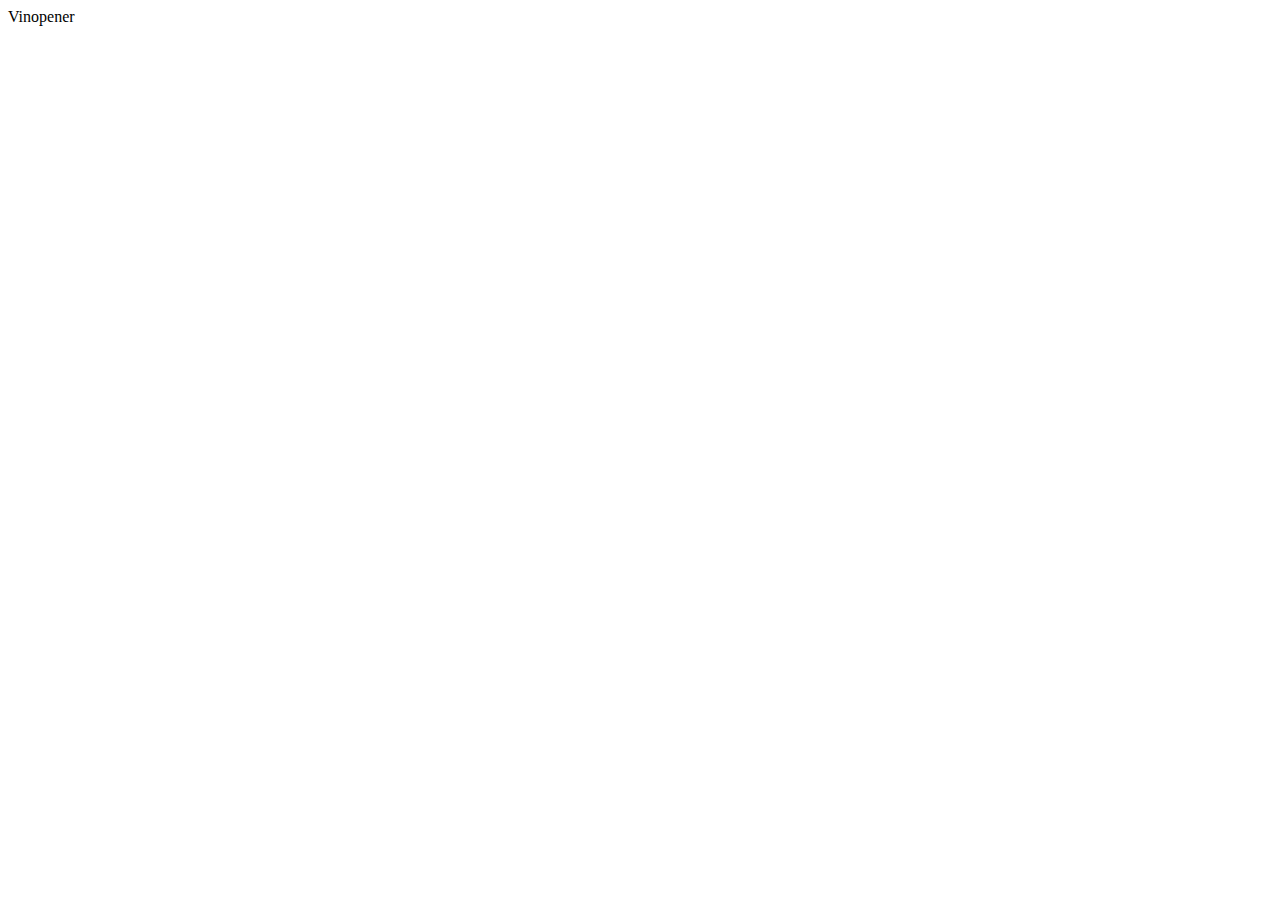
==== index.html @ 8db9b654 "fix:index.html" ====
<!DOCTYPE html>
<html>
<head>
    <meta charset="UTF-8">
    <meta name="viewport" content="width=device-width, initial-scale=1.0">
    <title>Vinopener</title>
</head>
<body>
    Vinopener
</body>
</html>
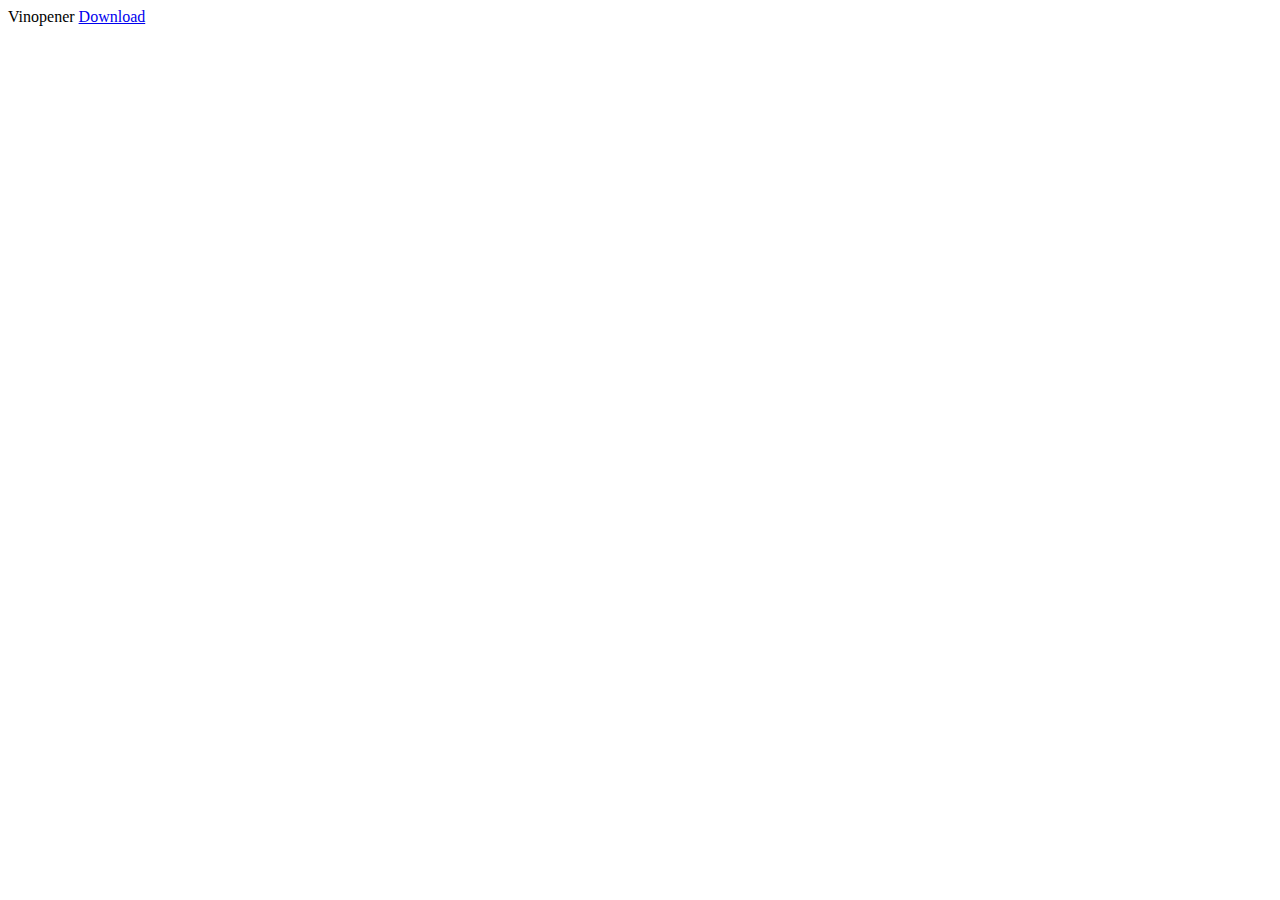
==== commit f9e82067: "add: app logo" ====
--- a/index.html
+++ b/index.html
@@ -7,5 +7,6 @@
 </head>
 <body>
     Vinopener
+    <a href="/app_icon_logo.jpg" download="app_icon_logo">Download</a>
 </body>
 </html>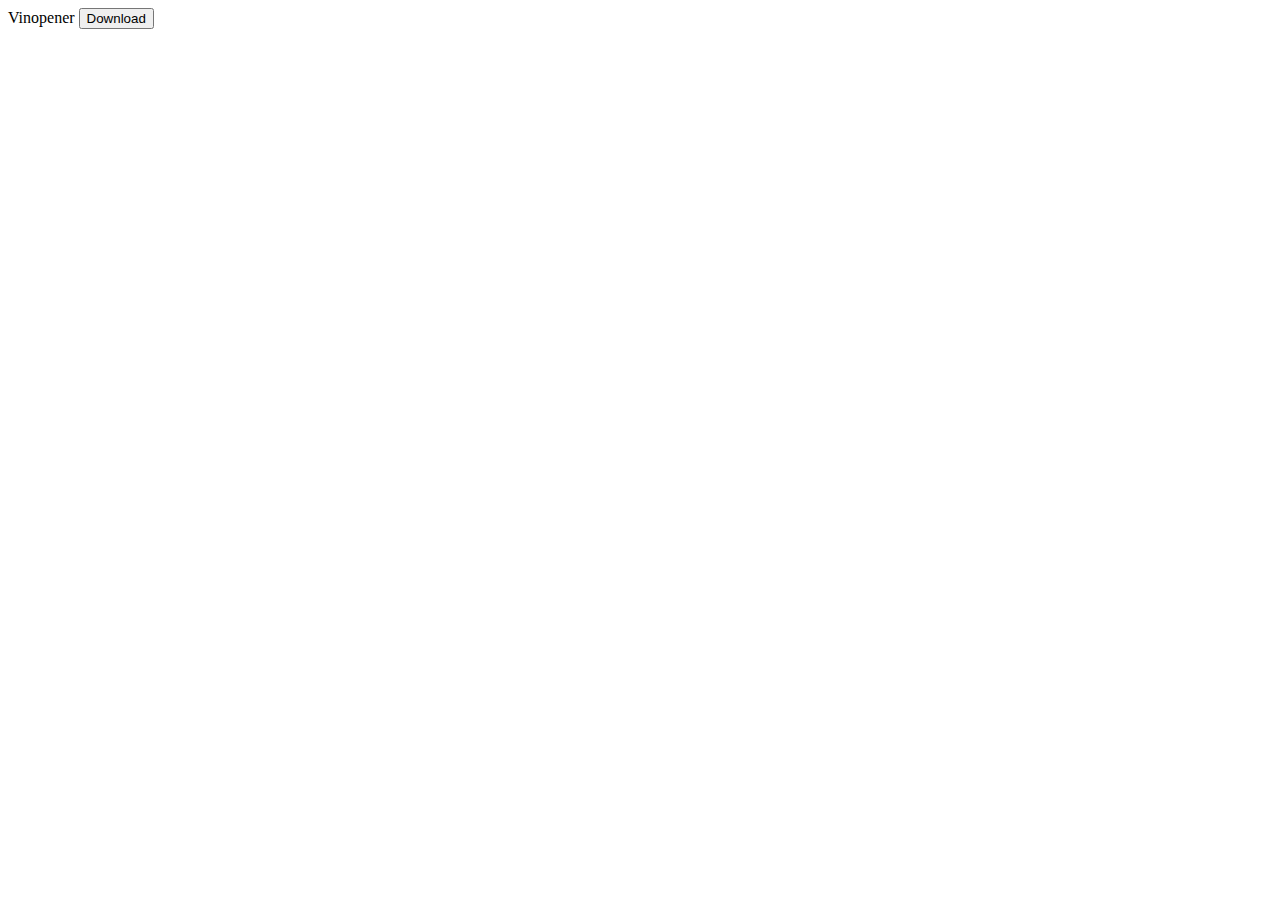
==== commit 97ca3048: "add: vinopener.apk" ====
--- a/index.html
+++ b/index.html
@@ -7,6 +7,8 @@
 </head>
 <body>
     Vinopener
-    <a href="/app_icon_logo.jpg" download="app_icon_logo">Download</a>
+    <a href="/app-arm64-v8a-release.apk" download="vinopener.apk">
+        <button>Download</button>
+    </a>
 </body>
 </html>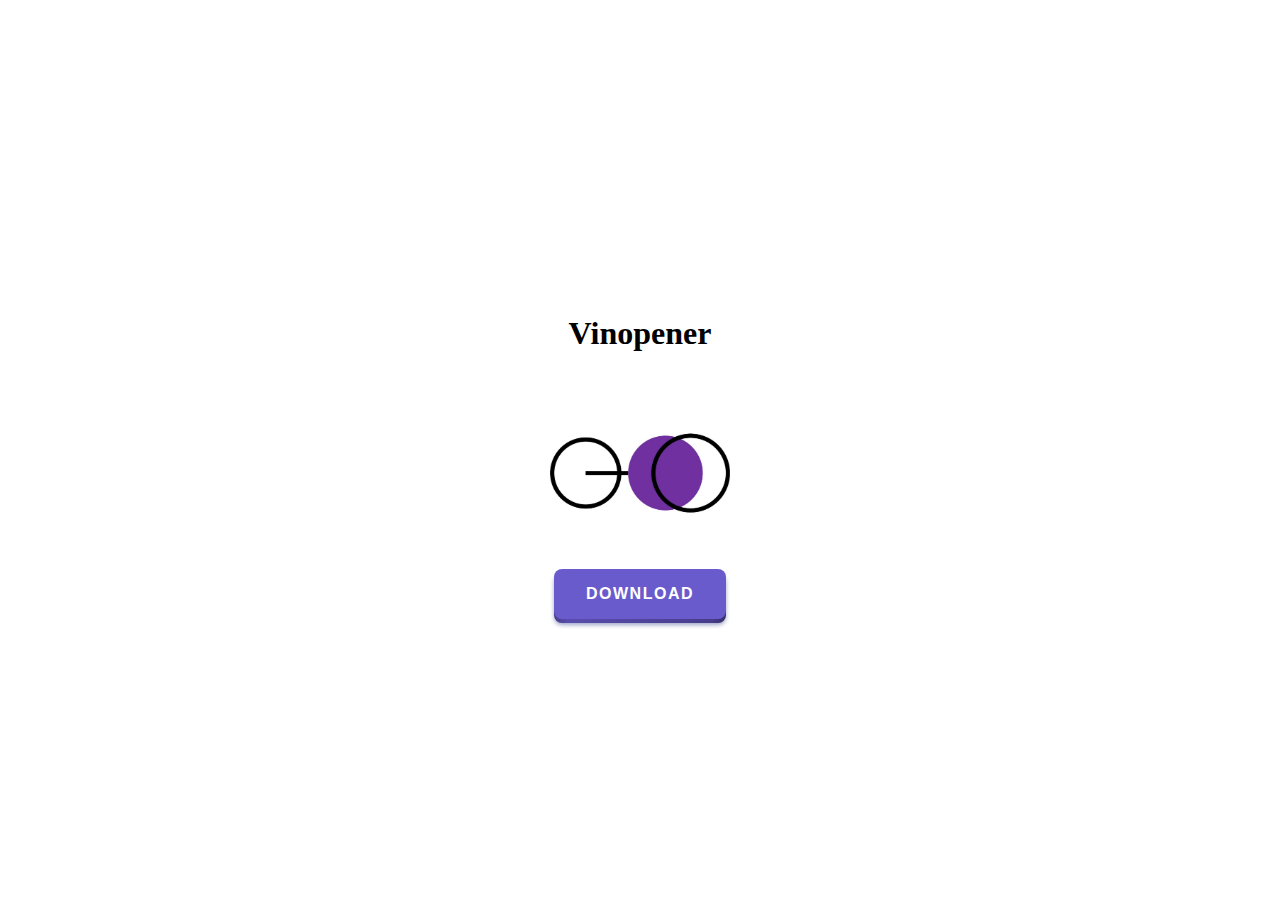
==== commit dfb944d0: "feat:style" ====
--- a/index.html
+++ b/index.html
@@ -4,11 +4,32 @@
     <meta charset="UTF-8">
     <meta name="viewport" content="width=device-width, initial-scale=1.0">
     <title>Vinopener</title>
+    <link rel="stylesheet" type="text/css" href="button-style.css">
+    <style>
+        body {
+            display: flex;
+            flex-direction: column;
+            justify-content: center;
+            align-items: center;
+            min-height: 100vh; 
+        }
+        
+    </style>
 </head>
+
+
+<div class=""></div>
 <body>
-    Vinopener
+    <h1>Vinopener</h1>
+    <img src="/app_icon_logo.jpg" alt="" width=200 height=200>
     <a href="/app-arm64-v8a-release.apk" download="vinopener.apk">
-        <button>Download</button>
+        <button class="pushable">
+            <span class="shadow"></span>
+            <span class="edge"></span>
+            <span class="front">
+              Download
+            </span>
+          </button>
     </a>
 </body>
 </html>--- a/button-style.css
+++ b/button-style.css
@@ -0,0 +1,86 @@
+.pushable {
+  position: relative;
+  background: transparent;
+  padding: 0px;
+  border: none;
+  cursor: pointer;
+  outline-offset: 4px;
+  outline-color: deeppink;
+  transition: filter 250ms;
+  -webkit-tap-highlight-color: rgba(0, 0, 0, 0);
+}
+
+.shadow {
+  position: absolute;
+  top: 0;
+  left: 0;
+  height: 100%;
+  width: 100%;
+  background: hsl(226, 25%, 69%);
+  border-radius: 8px;
+  filter: blur(2px);
+  will-change: transform;
+  transform: translateY(2px);
+  transition: transform 600ms cubic-bezier(0.3, 0.7, 0.4, 1);
+}
+
+.edge {
+  position: absolute;
+  top: 0;
+  left: 0;
+  height: 100%;
+  width: 100%;
+  border-radius: 8px;
+  background: linear-gradient(
+    to right,
+    hsl(248, 39%, 39%) 0%,
+    hsl(248, 39%, 49%) 8%,
+    hsl(248, 39%, 39%) 92%,
+    hsl(248, 39%, 29%) 100%
+  );
+}
+
+.front {
+  display: block;
+  position: relative;
+  border-radius: 8px;
+  background: hsl(248, 53%, 58%);
+  padding: 16px 32px;
+  color: white;
+  font-family: -apple-system, BlinkMacSystemFont, "Segoe UI", Roboto, Oxygen,
+    Ubuntu, Cantarell, "Open Sans", "Helvetica Neue", sans-serif;
+  font-weight: 600;
+  text-transform: uppercase;
+  letter-spacing: 1.5px;
+  font-size: 1rem;
+  transform: translateY(-4px);
+  transition: transform 600ms cubic-bezier(0.3, 0.7, 0.4, 1);
+}
+
+.pushable:hover {
+  filter: brightness(110%);
+}
+
+.pushable:hover .front {
+  transform: translateY(-6px);
+  transition: transform 250ms cubic-bezier(0.3, 0.7, 0.4, 1.5);
+}
+
+.pushable:active .front {
+  transform: translateY(-2px);
+  transition: transform 34ms;
+}
+
+.pushable:hover .shadow {
+  transform: translateY(4px);
+  transition: transform 250ms cubic-bezier(0.3, 0.7, 0.4, 1.5);
+}
+
+.pushable:active .shadow {
+  transform: translateY(1px);
+  transition: transform 34ms;
+}
+
+.pushable:focus:not(:focus-visible) {
+  outline: none;
+}
